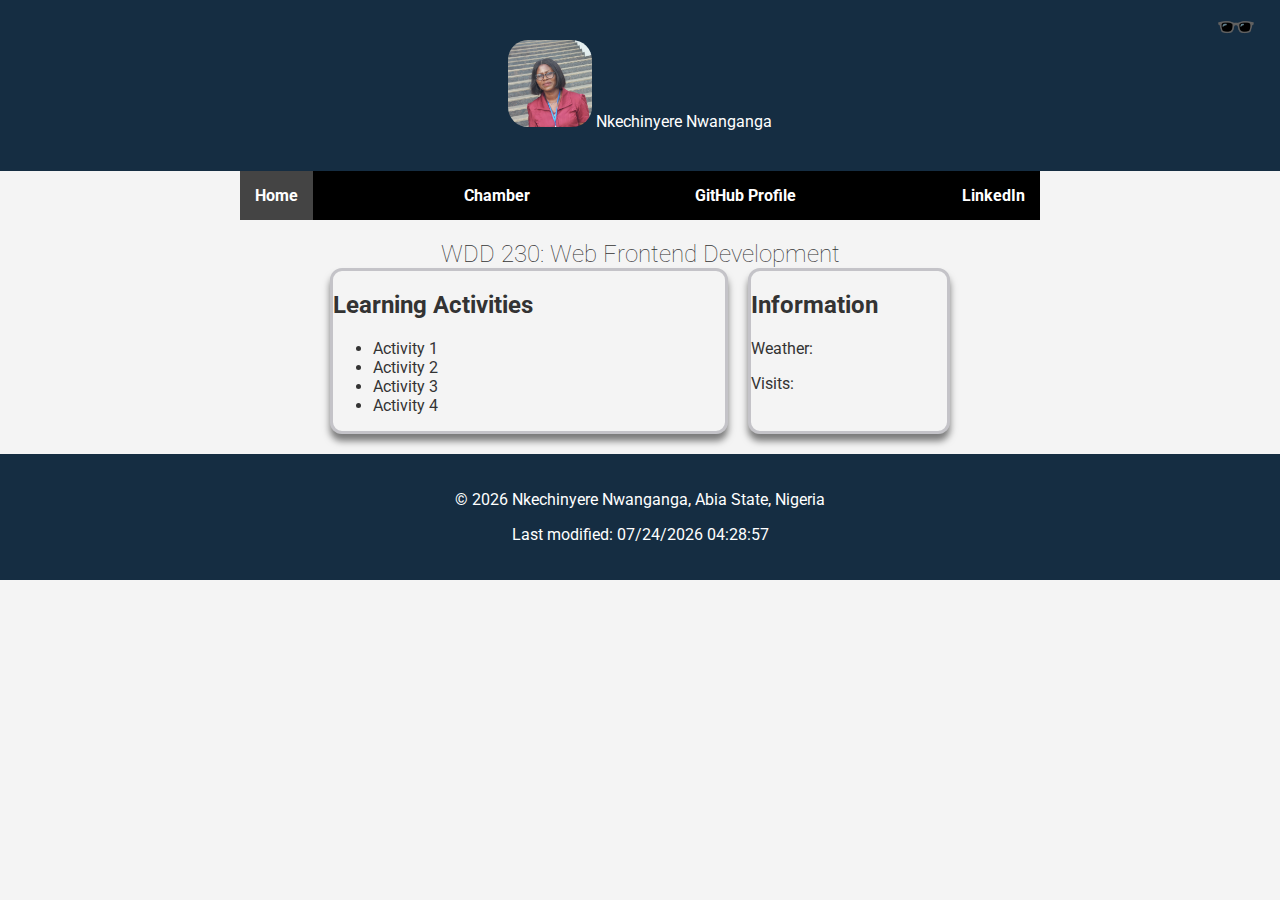
==== index.html @ 03de9d1b "homepage update" ====
<!DOCTYPE html>
<html lang="en">

<head>
    <meta charset="UTF-8" />
    <meta name="viewport" content="width=device-width, initial-scale=1.0" />
    <title>Nkechinyere Nwanganga - WDD 230 - Web Frontend Development</title>
    <meta name="description"
        content="WDD 230 - Web Frontend Development course assignment portal by Nkechinyere Nwanganga" />
    <meta name="author" content="Nkechinyere Nwanganga" />

     <!--  Essential META Tags -->
    <meta property="og:title" content="Nkechinyere Nwanganga - WDD 230 - Web Frontend Development" />
    <meta property="og:description"
        content="WDD 230 - Web Frontend Development course assignment portal by Nkechinyere Nwanganga" />
    <meta property="og:type" content="website" />
    <meta property="og:image" content="images/nkechi-pics.webp" />
    <meta property="og:url" content="https://nkechiyere.github.io/wdd230/" />

    <!-- social media META Tags -->
    <meta name="twitter:card" content="summary_large_image" />
    <meta name="twitter:site" content="@nkechiyere" />
    <meta name="twitter:creator" content="@nkechiyere" />
    <meta name="twitter:title" content="Nkechinyere Nwanganga - WDD 230 - Web Frontend Development" />
    <meta name="twitter:description"
        content="WDD 230 - Web Frontend Development course assignment portal by Nkechinyere Nwanganga" />
    <meta name="twitter:image" content="images/nkechi-pics.webp" />

    <!-- Favicon -->
    <link rel="icon" href="images/favicon.ico" />

    <!-- Stylesheets -->

    <link rel="stylesheet" href="styles/base.css">
    <link rel="stylesheet" href="styles/larger.css">
    <link rel="stylesheet" href="normalize.css">

    <!-- Preconnect to Google Fonts -->
    <link rel="preconnect" href="https://fonts.googleapis.com" />
    <link rel="preconnect" href="https://fonts.gstatic.com" crossorigin />

    <!-- Embed Google Fonts -->
    <link href="https://fonts.googleapis.com/css2?family=Roboto:wght@100;400&display=swap" rel="stylesheet" />

    <script src="scripts/main.js" defer></script>
</head>

<body>
    <header>
        <header>
            <img src="images/nkechi-pics.webp" alt="Profile Photo" id="profile-photo">
            <span id="name">Nkechinyere Nwanganga</span>
            <button class="menu-toggle" id="menu-toggle">&#9776;</button> 
        </header>
    </header>

    <nav id="navbar">
        <ul>
            <li><a href="#" class="active">Home</a></li>
            <li><a href="#">Chamber</a></li>
            <li><a href="https://github.com/Nkechiyere">GitHub Profile</a></li>
            <li>
                <a href="https://www.linkedin.com/in/">LinkedIn</a>
            </li>
        </ul>
    </nav>

    <main>
        <div id="mode">
            🕶️
        </div>
        <h1>WDD 230: Web Frontend Development</h1>
        <div class="sections-container">
            <section class="card activities">
                <h2>Learning Activities</h2>
                <ul>
                    <li>Activity 1</li>
                    <li>Activity 2</li>
                    <li>Activity 3</li>
                    <li>Activity 4</li>
                </ul>
            </section>

            <section class="card abia">
                <h2>Information</h2>
                <p>Weather:</p>
                <p>Visits: </p>
            </section>
        </div>
    </main>


    <footer>
        <p>&copy; <span id="copyright-year"></span> Nkechinyere Nwanganga, Abia State, Nigeria</p>
        <p id="lastModified"></p>
    </footer>

    <script src="scripts/getDates.js"></script>
</body>

</html>
---- styles/base.css ----
/* Base CSS for Mobile-First Layout */

/* General Styles */
body {
    font-family: "Roboto", sans-serif;
    font-weight: 400;
    margin: 0;
    padding: 0;
    background-color: #f4f4f4;
    color: #333;
}


/* Dark mode */
#mode {
	position: absolute;
	top: 0.5rem;
	right: 1.5rem;
	font-size: 3rem;
	cursor: pointer;
	font-size: 2rem;
}

header {
    background-color: #152D42;
    color: white;
    padding: 20px;
    text-align: center;
}

header .profile-container {
    display: flex;
    flex-direction: column;
    align-items: center;
}

.profile-img {
    width: 60px;
    height: 60px;
    border-radius: 50%;
    margin-bottom: 10px;
}

h1 {
    font-weight: 100;
    margin: 0;
    font-size: 1.5rem;
}

/*hamberger menu*/
.menu-toggle {
    width: 25px;
    height: 20px;
    cursor: pointer;
    display: none;
    float: right;
}

#navbar {
    display: none;
}

#navbar.open {
    display: block;  /* Show the menu when the 'open' class is added */
  }
/* Navigation Styles */
nav {
    background-color: black;
    margin: 0 auto;
    max-width: 800px;
}

a {
    text-decoration: none; /* Remove the default underline */
  }

nav ul {
    display: flex;
    flex-direction: column;
    align-items: center;
    padding: 0;
    margin: 0;
}

nav ul.show {
    display: flex;
    /* Show on toggle */
}

nav ul li {
    list-style: none;
}

nav ul li a {
    color: white;
    text-decoration: none;
    padding: 15px;
    display: block;
    font-weight: bold;
    transition: background-color 0.3s ease;
}

nav ul li a.active {
    background-color: #444;
}

nav ul li a:hover {
    background-color: #555;
}

.menu-toggle {
    background-color: transparent;
    border: none;
    color: white;
    font-size: 2rem;
    cursor: pointer;
    display: block;
}

/* Main Content */
main {
    padding: 20px;
    display: flex;
    flex-direction: column;
    align-items: center;
}

#profile-photo {
    width: 7%;
    height: auto;
    border-radius: 20px;
}

.activities {
    flex: 2;
    border: 3px solid rgba(3, 1, 27, 0.2);
    border-radius: 12px;
    box-shadow: 0 7px 7px rgba(0, 0, 0, 0.5);

}

.abia {
    flex: 1;
    border: 3px solid rgba(3, 1, 27, 0.2);
    border-radius: 12px;
    box-shadow: 0 7px 7px rgba(0, 0, 0, 0.5);
}

.sections-container {
    display: flex;
    flex-direction: column;
    width: 100%;
    max-width: 1200px;
}

.section {
    background: white;
    padding: 20px;
    box-shadow: 0 0 10px rgba(0, 0, 0, 0.1);
    margin-bottom: 20px;
}

footer {
    background-color: #152D42;
    color: white;
    text-align: center;
    padding: 20px;
}
---- styles/larger.css ----
/* Larger Screens Layout (min-width 768px) */

/* Mobile Menu */
@media (min-width: 768px) {
    nav ul {
        display: flex;
        flex-direction: row;
        justify-content: space-between;
    }
    .menu-toggle {
        display: none; /* Hide hamburger button on desktop and larger */
    }
    
    #navbar {
        display: block; /* Menu is always visible on larger screens */
        
    }

    /* Sections Layout: Display sections side by side */
    .sections-container {
        flex-direction: row;
        width: 50%;
        gap: 20px;
    }

    .activities {
        border: 3px solid rgba(3, 1, 27, 0.2);
        border-radius: 12px;
        box-shadow: 0 7px 7px rgba(0, 0, 0, 0.5);

    }

    .abia {
        border: 3px solid rgba(3, 1, 27, 0.2);
        border-radius: 12px;
        box-shadow: 0 7px 7px rgba(0, 0, 0, 0.5);
    }
}

/* Large Screens Layout (min-width 1024px) */
@media (min-width: 1024px) {
    .sections-container {
        justify-content: space-between;
    }
}
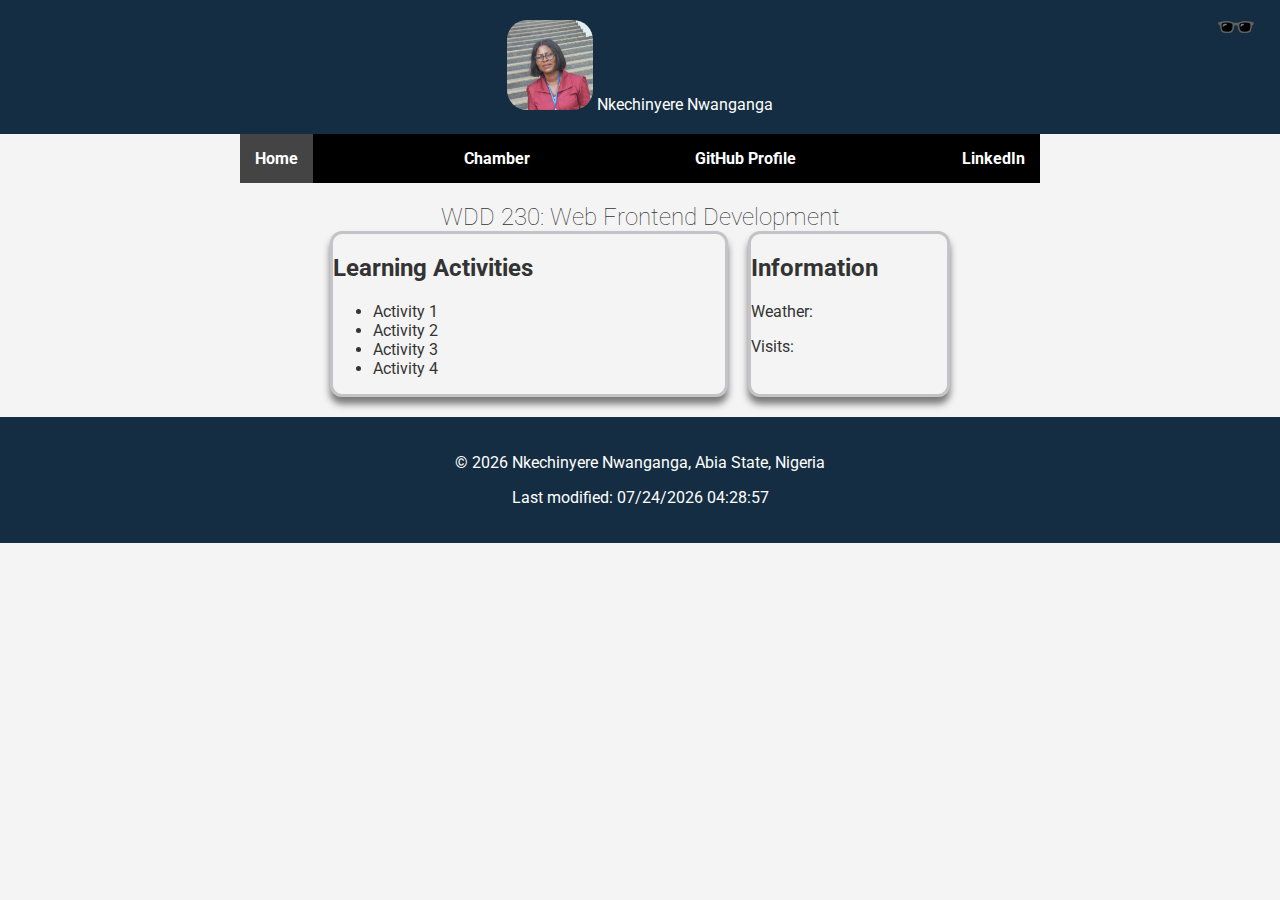
==== commit f64542dd: "update made on indexhtml" ====
--- a/index.html
+++ b/index.html
@@ -2,56 +2,50 @@
 <html lang="en">
 
 <head>
-    <meta charset="UTF-8" />
-    <meta name="viewport" content="width=device-width, initial-scale=1.0" />
+    <meta charset="UTF-8">
+    <meta name="viewport" content="width=device-width, initial-scale=1.0">
     <title>Nkechinyere Nwanganga - WDD 230 - Web Frontend Development</title>
-    <meta name="description"
-        content="WDD 230 - Web Frontend Development course assignment portal by Nkechinyere Nwanganga" />
-    <meta name="author" content="Nkechinyere Nwanganga" />
+    <meta name="description" content="WDD 230 - Web Frontend Development course assignment portal by Nkechinyere Nwanganga">
+    <meta name="author" content="Nkechinyere Nwanganga">
 
-     <!--  Essential META Tags -->
-    <meta property="og:title" content="Nkechinyere Nwanganga - WDD 230 - Web Frontend Development" />
-    <meta property="og:description"
-        content="WDD 230 - Web Frontend Development course assignment portal by Nkechinyere Nwanganga" />
-    <meta property="og:type" content="website" />
-    <meta property="og:image" content="images/nkechi-pics.webp" />
-    <meta property="og:url" content="https://nkechiyere.github.io/wdd230/" />
+    <!-- Essential META Tags -->
+    <meta property="og:title" content="Nkechinyere Nwanganga - WDD 230 - Web Frontend Development">
+    <meta property="og:description" content="WDD 230 - Web Frontend Development course assignment portal by Nkechinyere Nwanganga">
+    <meta property="og:type" content="website">
+    <meta property="og:image" content="images/nkechi-pics.webp">
+    <meta property="og:url" content="https://nkechiyere.github.io/wdd230/">
 
     <!-- social media META Tags -->
-    <meta name="twitter:card" content="summary_large_image" />
-    <meta name="twitter:site" content="@nkechiyere" />
-    <meta name="twitter:creator" content="@nkechiyere" />
-    <meta name="twitter:title" content="Nkechinyere Nwanganga - WDD 230 - Web Frontend Development" />
-    <meta name="twitter:description"
-        content="WDD 230 - Web Frontend Development course assignment portal by Nkechinyere Nwanganga" />
-    <meta name="twitter:image" content="images/nkechi-pics.webp" />
+    <meta name="twitter:card" content="summary_large_image">
+    <meta name="twitter:site" content="@nkechiyere">
+    <meta name="twitter:creator" content="@nkechiyere">
+    <meta name="twitter:title" content="Nkechinyere Nwanganga - WDD 230 - Web Frontend Development">
+    <meta name="twitter:description" content="WDD 230 - Web Frontend Development course assignment portal by Nkechinyere Nwanganga">
+    <meta name="twitter:image" content="images/nkechi-pics.webp">
 
     <!-- Favicon -->
-    <link rel="icon" href="images/favicon.ico" />
+    <link rel="icon" href="images/favicon.ico">
 
     <!-- Stylesheets -->
-
     <link rel="stylesheet" href="styles/base.css">
     <link rel="stylesheet" href="styles/larger.css">
     <link rel="stylesheet" href="normalize.css">
 
     <!-- Preconnect to Google Fonts -->
-    <link rel="preconnect" href="https://fonts.googleapis.com" />
-    <link rel="preconnect" href="https://fonts.gstatic.com" crossorigin />
+    <link rel="preconnect" href="https://fonts.googleapis.com">
+    <link rel="preconnect" href="https://fonts.gstatic.com" crossorigin>
 
     <!-- Embed Google Fonts -->
-    <link href="https://fonts.googleapis.com/css2?family=Roboto:wght@100;400&display=swap" rel="stylesheet" />
+    <link href="https://fonts.googleapis.com/css2?family=Roboto:wght@100;400&display=swap" rel="stylesheet">
 
     <script src="scripts/main.js" defer></script>
 </head>
 
 <body>
     <header>
-        <header>
-            <img src="images/nkechi-pics.webp" alt="Profile Photo" id="profile-photo">
-            <span id="name">Nkechinyere Nwanganga</span>
-            <button class="menu-toggle" id="menu-toggle">&#9776;</button> 
-        </header>
+        <img src="images/nkechi-pics.webp" alt="Profile Photo" id="profile-photo">
+        <span id="name">Nkechinyere Nwanganga</span>
+        <button class="menu-toggle" id="menu-toggle">&#9776;</button> 
     </header>
 
     <nav id="navbar">
@@ -59,9 +53,7 @@
             <li><a href="#" class="active">Home</a></li>
             <li><a href="#">Chamber</a></li>
             <li><a href="https://github.com/Nkechiyere">GitHub Profile</a></li>
-            <li>
-                <a href="https://www.linkedin.com/in/">LinkedIn</a>
-            </li>
+            <li><a href="https://www.linkedin.com/in/">LinkedIn</a></li>
         </ul>
     </nav>
 
@@ -89,7 +81,6 @@
         </div>
     </main>
 
-
     <footer>
         <p>&copy; <span id="copyright-year"></span> Nkechinyere Nwanganga, Abia State, Nigeria</p>
         <p id="lastModified"></p>
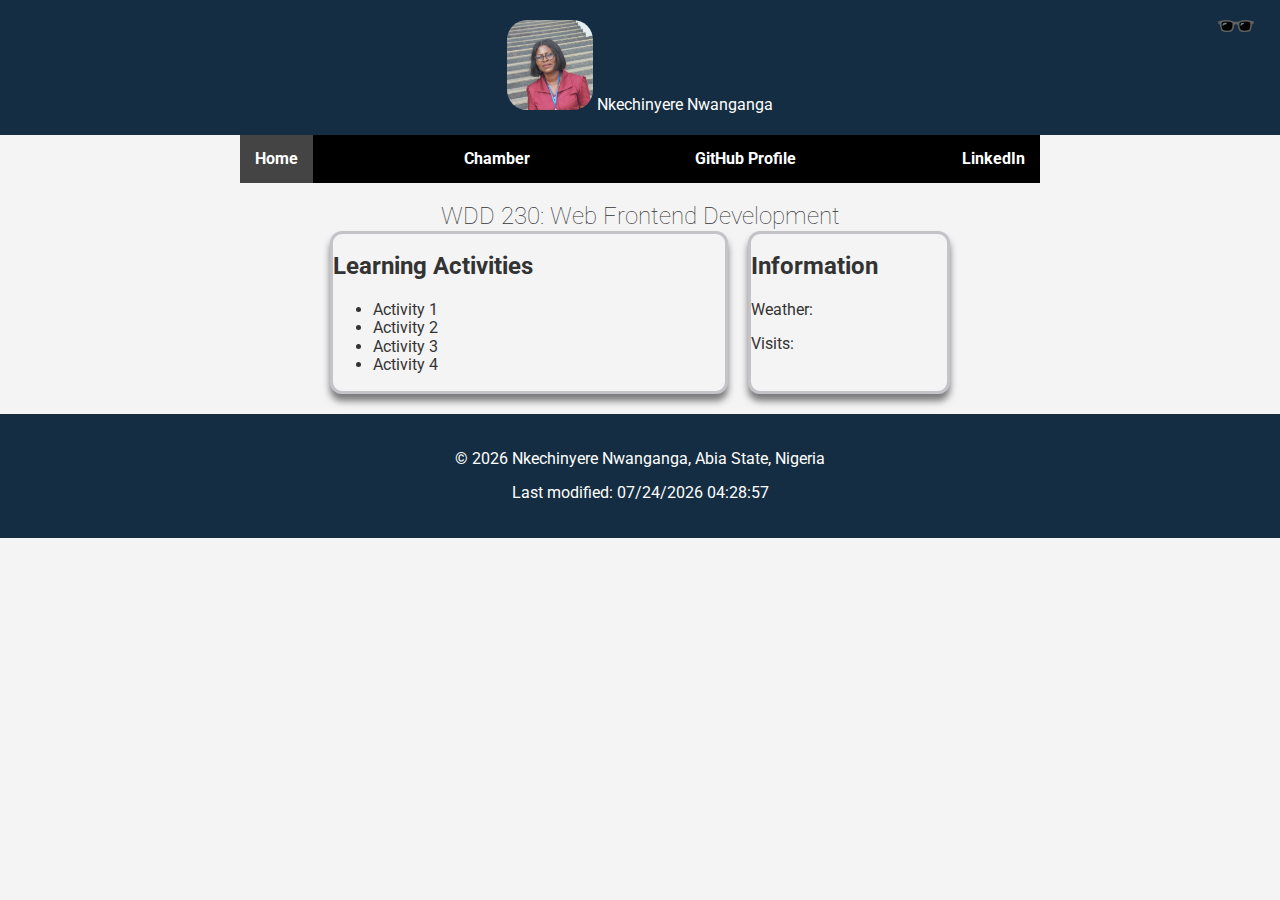
==== commit 2c357342: "added css normalize" ====
--- a/index.html
+++ b/index.html
@@ -27,9 +27,9 @@
     <link rel="icon" href="images/favicon.ico">
 
     <!-- Stylesheets -->
+    <link rel="stylesheet" href="styles/normalize.css">
     <link rel="stylesheet" href="styles/base.css">
     <link rel="stylesheet" href="styles/larger.css">
-    <link rel="stylesheet" href="normalize.css">
 
     <!-- Preconnect to Google Fonts -->
     <link rel="preconnect" href="https://fonts.googleapis.com">
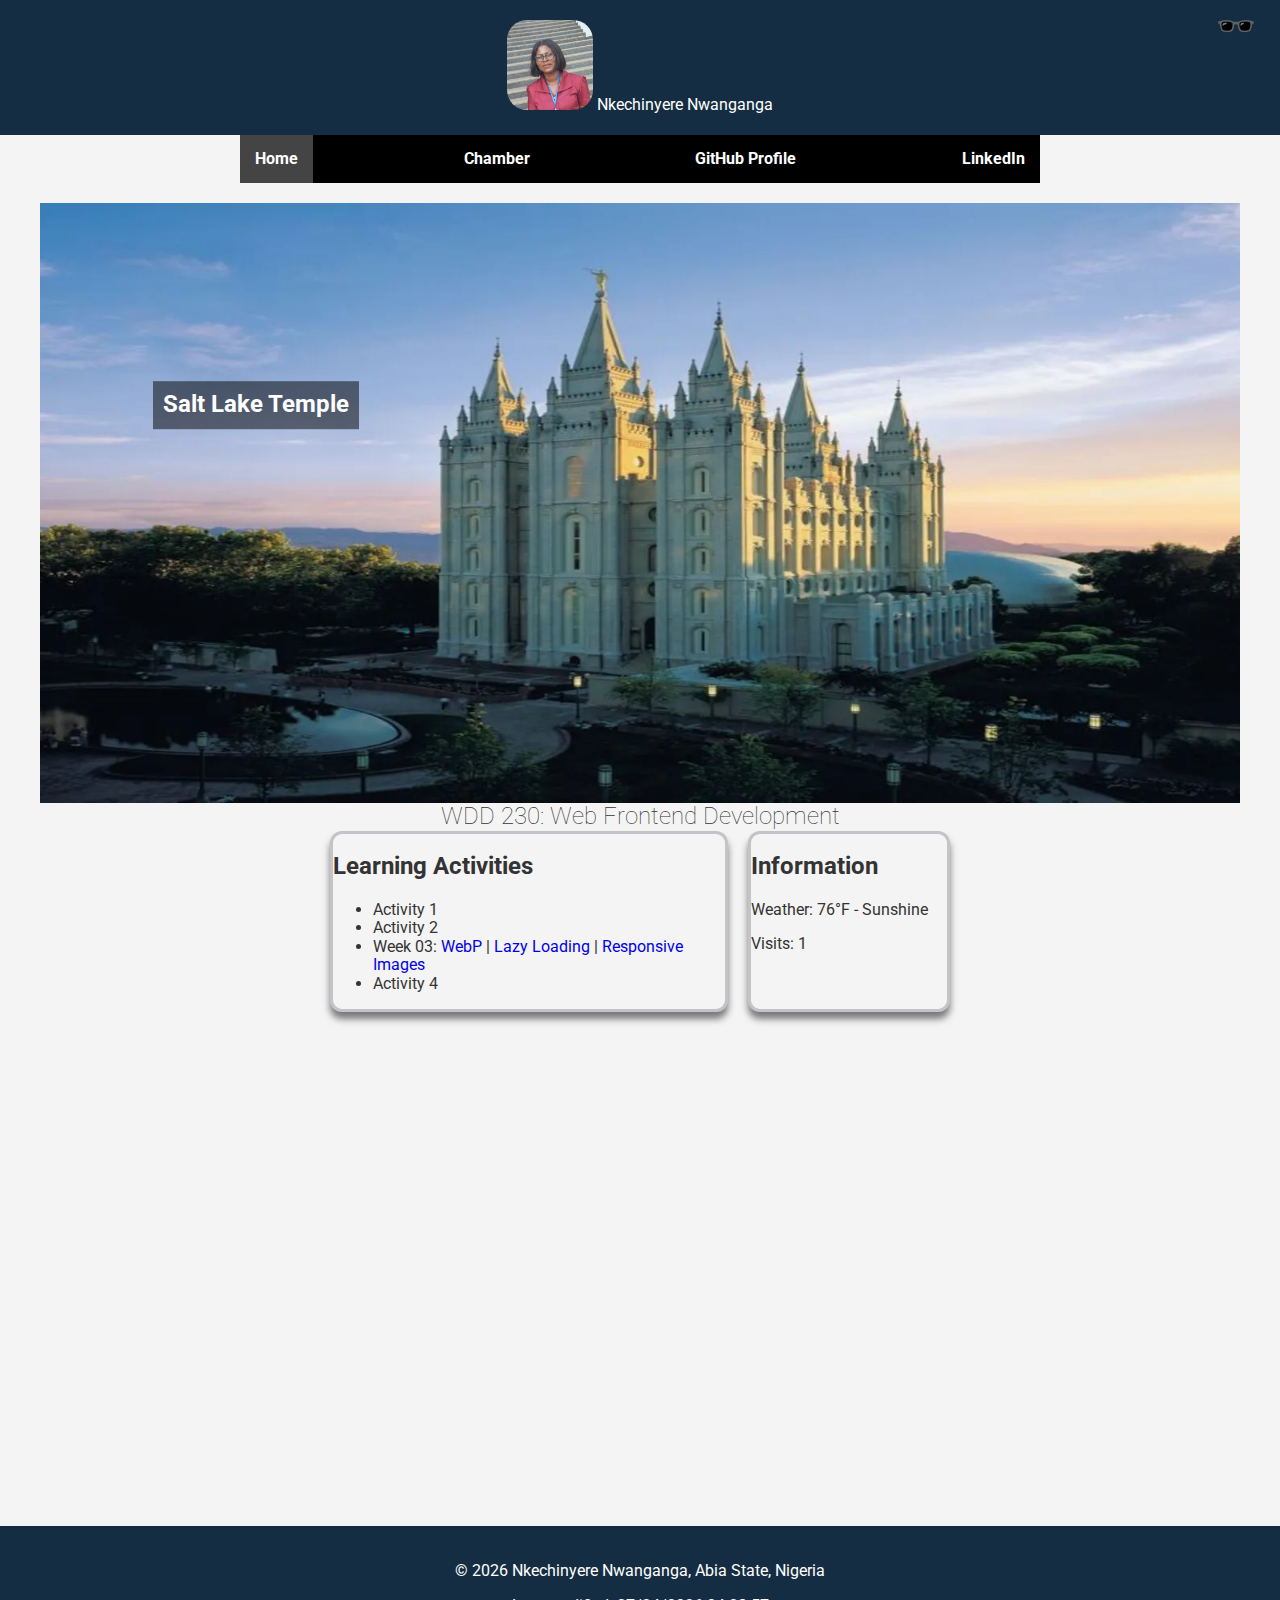
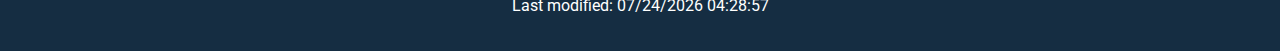
==== commit 9de8505d: "week 3 update on course home" ====
--- a/index.html
+++ b/index.html
@@ -12,7 +12,7 @@
     <meta property="og:title" content="Nkechinyere Nwanganga - WDD 230 - Web Frontend Development">
     <meta property="og:description" content="WDD 230 - Web Frontend Development course assignment portal by Nkechinyere Nwanganga">
     <meta property="og:type" content="website">
-    <meta property="og:image" content="images/nkechi-pics.webp">
+    <meta property="og:image" content="https://raw.githubusercontent.com/nkechiyere/wdd230/images/nkechi-pics.webp">
     <meta property="og:url" content="https://nkechiyere.github.io/wdd230/">
 
     <!-- social media META Tags -->
@@ -21,7 +21,7 @@
     <meta name="twitter:creator" content="@nkechiyere">
     <meta name="twitter:title" content="Nkechinyere Nwanganga - WDD 230 - Web Frontend Development">
     <meta name="twitter:description" content="WDD 230 - Web Frontend Development course assignment portal by Nkechinyere Nwanganga">
-    <meta name="twitter:image" content="images/nkechi-pics.webp">
+    <meta name="twitter:image" content="https://raw.githubusercontent.com/nkechiyere/wdd230/images/nkechi-pics.webp">
 
     <!-- Favicon -->
     <link rel="icon" href="images/favicon.ico">
@@ -58,9 +58,20 @@
     </nav>
 
     <main>
+
+        <div class="hero-image">
+            <picture>
+                <source srcset="images/salt_lake_temple_lds_hero-small.webp" media="(max-width: 500px)">
+                <source srcset="images/salt_lake_temple_lds_hero-medium.webp" media="(max-width: 800px)">
+                <img src="images/salt_lake_temple_lds_hero-large.webp" alt="Hero Image" width="1500" height="750" class="responsive-image" loading="lazy">
+            </picture>
+            <div class="overlay">Salt Lake Temple</div>
+        </div>
         <div id="mode">
+
             🕶️
         </div>
+
         <h1>WDD 230: Web Frontend Development</h1>
         <div class="sections-container">
             <section class="card activities">
@@ -68,16 +79,20 @@
                 <ul>
                     <li>Activity 1</li>
                     <li>Activity 2</li>
-                    <li>Activity 3</li>
+                    <li>Week 03: <a href="week03/images/landscape.webp">WebP</a> | <a href="week03/lazyload.html">Lazy Loading</a> | <a href="week03/responsive-images.html">Responsive Images</a></li>
                     <li>Activity 4</li>
                 </ul>
             </section>
 
             <section class="card abia">
                 <h2>Information</h2>
-                <p>Weather:</p>
-                <p>Visits: </p>
+                <p>Weather: 76°F - Sunshine</p>
+                <p>Visits: <span id="visit-count">0</span> </p>
             </section>
+        </div>
+
+        <div class="map-container">
+            <iframe src="https://www.google.com/maps/embed?pb=!1m18!1m12!1m3!1d9451.277314397277!2d7.3419721769661805!3d5.140273724860495!2m3!1f0!2f0!3f0!3m2!1i1024!2i768!4f13.1!3m3!1m2!1s0x10429b0040bb9f23%3A0x159e258413987e73!2sAba%20Abia%20state!5e0!3m2!1sen!2sng!4v1738781310569!5m2!1sen!2sng" width="600" height="450" style="border:0;" allowfullscreen="" loading="lazy"></iframe>
         </div>
     </main>
 
--- a/styles/base.css
+++ b/styles/base.css
@@ -125,6 +125,50 @@
     align-items: center;
 }
 
+/* hero image */
+.hero-image {
+    width: 100%;
+    max-width: 100%;
+    margin: 0 auto;
+    overflow: hidden;
+}
+
+.responsive-image {
+    width: 100%;
+    height: auto;
+    display: block;
+}
+
+/* Optional: Add some padding or margins for better spacing */
+/* .hero-image {
+    padding: 5px;
+} */
+
+.overlay {
+    position: absolute;
+    top: 20%;
+    left: 30%;
+    transform: translate(-50%, -50%);
+    color: white;
+    font-size: 16px;
+    font-weight: bold;
+    text-align: center;
+    white-space: nowrap;
+    background-color: rgba(0, 0, 0, 0.5);
+    padding: 10px;
+}
+
+.map-container {
+    width: 100%;
+    max-width: 960px;
+    margin: 20px auto;
+}
+
+iframe {
+    width: 100%;
+    height: 300px;
+}
+
 #profile-photo {
     width: 7%;
     height: auto;
--- a/styles/larger.css
+++ b/styles/larger.css
@@ -35,6 +35,35 @@
         border-radius: 12px;
         box-shadow: 0 7px 7px rgba(0, 0, 0, 0.5);
     }
+
+    .hero-image {
+        max-width: 800px; /* Adjust as needed */
+    }
+
+    .overlay {
+        position: absolute;
+        top: 40%;
+        left: 20%;
+        transform: translate(-50%, -50%);
+        color: white;
+        font-size: 24px;
+        font-weight: bold;
+        text-align: center;
+        white-space: nowrap;
+        background-color: rgba(0, 0, 0, 0.5);
+        padding: 10px;
+    }
+
+    .map-container {
+        width: 100%;
+        max-width: 960px;
+        margin: 20px auto;
+    }
+    
+    iframe {
+        width: 100%;
+        height: 450px;
+    }
 }
 
 /* Large Screens Layout (min-width 1024px) */
@@ -42,4 +71,32 @@
     .sections-container {
         justify-content: space-between;
     }
+    .hero-image {
+        max-width: 1200px; /* Adjust as needed */
+    }
+
+    .overlay {
+        position: absolute;
+        top: 45%;
+        left: 20%;
+        transform: translate(-50%, -50%);
+        color: white;
+        font-size: 24px;
+        font-weight: bold;
+        text-align: center;
+        white-space: nowrap;
+        background-color: rgba(0, 0, 0, 0.5);
+        padding: 10px;
+    }
+
+    .map-container {
+        width: 100%;
+        max-width: 1200px;
+        margin: 20px auto;
+    }
+    
+    iframe {
+        width: 100%;
+        height: 450px;
+    }
 }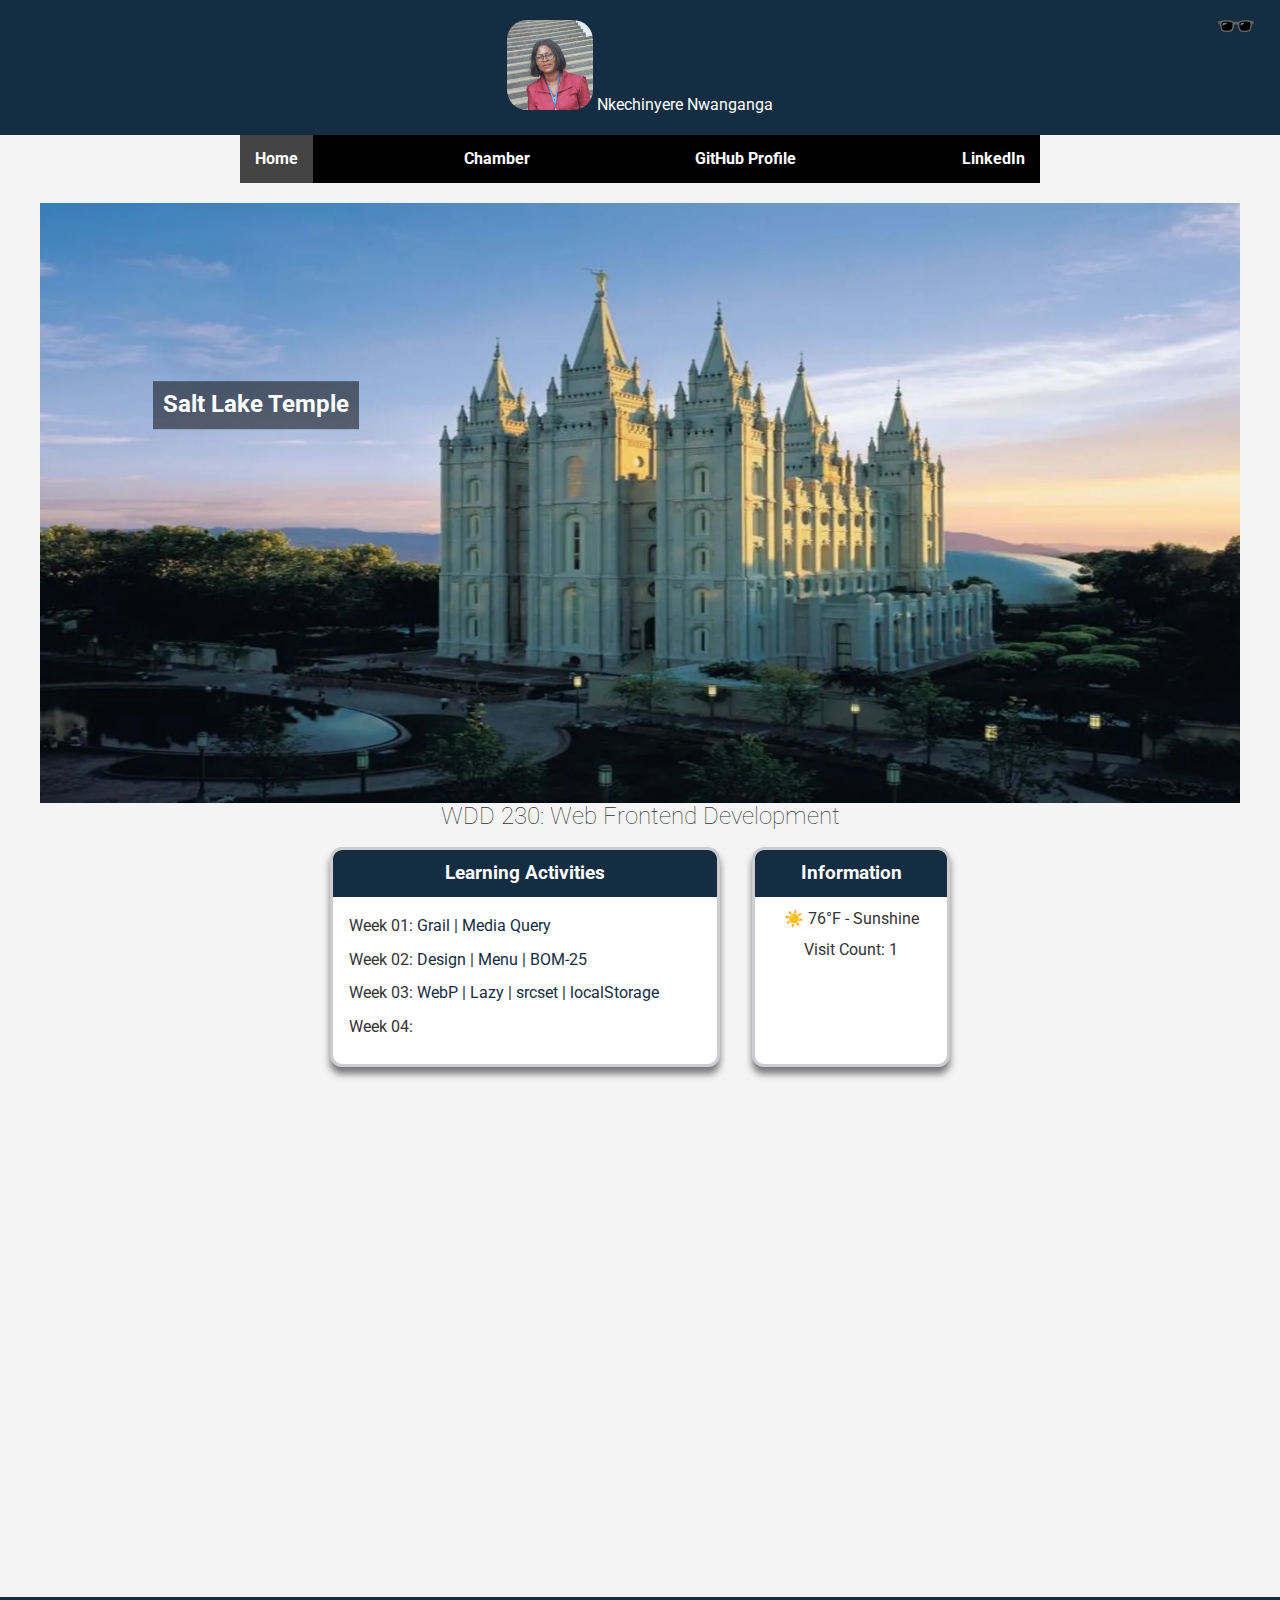
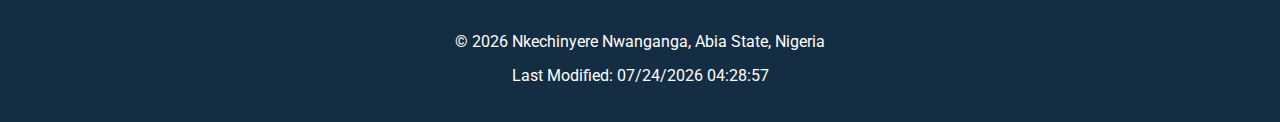
==== commit 4f41fc82: "week5" ====
--- a/index.html
+++ b/index.html
@@ -37,8 +37,6 @@
 
     <!-- Embed Google Fonts -->
     <link href="https://fonts.googleapis.com/css2?family=Roboto:wght@100;400&display=swap" rel="stylesheet">
-
-    <script src="scripts/main.js" defer></script>
 </head>
 
 <body>
@@ -77,17 +75,13 @@
             <section class="card activities">
                 <h2>Learning Activities</h2>
                 <ul>
-                    <li>Activity 1</li>
-                    <li>Activity 2</li>
-                    <li>Week 03: <a href="week03/images/landscape.webp">WebP</a> | <a href="week03/lazyload.html">Lazy Loading</a> | <a href="week03/responsive-images.html">Responsive Images</a></li>
-                    <li>Activity 4</li>
+                    <!-- Dynamic content will be inserted here -->
                 </ul>
             </section>
 
             <section class="card abia">
                 <h2>Information</h2>
-                <p>Weather: 76°F - Sunshine</p>
-                <p>Visits: <span id="visit-count">0</span> </p>
+                <!-- Weather content will be inserted here -->
             </section>
         </div>
 
@@ -102,6 +96,8 @@
     </footer>
 
     <script src="scripts/getDates.js"></script>
+    <script src="scripts/links.js"></script>
+    <script src="scripts/weather.js"></script>
 </body>
 
 </html>--- a/styles/base.css
+++ b/styles/base.css
@@ -49,20 +49,25 @@
 
 /*hamberger menu*/
 .menu-toggle {
-    width: 25px;
-    height: 20px;
+    background-color: transparent;
+    border: none;
+    color: white;
+    font-size: 2rem;
     cursor: pointer;
-    display: none;
-    float: right;
+    display: block; /* Show by default on mobile */
+    position: absolute;
+    top: 20px;
+    right: 20px;
 }
 
 #navbar {
-    display: none;
+    display: none; /* Hidden by default on mobile */
 }
 
 #navbar.open {
-    display: block;  /* Show the menu when the 'open' class is added */
-  }
+    display: block;
+}
+
 /* Navigation Styles */
 nav {
     background-color: black;
@@ -108,15 +113,6 @@
     background-color: #555;
 }
 
-.menu-toggle {
-    background-color: transparent;
-    border: none;
-    color: white;
-    font-size: 2rem;
-    cursor: pointer;
-    display: block;
-}
-
 /* Main Content */
 main {
     padding: 20px;
@@ -157,12 +153,45 @@
     background-color: rgba(0, 0, 0, 0.5);
     padding: 10px;
 }
-
+/* discover layout */
+
+.discover-grid {
+    display: flex;
+    flex-direction: column;
+    gap: 20px;
+    padding: 10px;
+}
+
+.sidebar {
+    order: 2; /* Sidebar below the gallery on mobile */
+    background-color: #f4f4f4;
+    padding: 15px;
+    border-radius: 8px;
+}
+
+.gallery {
+    display: grid;
+    grid-template-columns: 1fr; /* Single column for mobile */
+    gap: 10px;
+}
+
+.gallery img {
+    width: 100%;
+    border-radius: 8px;
+    transition: transform 0.3s ease;
+}
+
+.gallery img:hover {
+    transform: scale(1.05);
+}
+
+/* END discover layout */
 .map-container {
     width: 100%;
     max-width: 960px;
     margin: 20px auto;
 }
+
 
 iframe {
     width: 100%;
@@ -193,8 +222,9 @@
 .sections-container {
     display: flex;
     flex-direction: column;
-    width: 100%;
-    max-width: 1200px;
+    gap: 1rem;
+    max-width: 800px;
+    margin: 1rem auto;
 }
 
 .section {
@@ -210,3 +240,61 @@
     text-align: center;
     padding: 20px;
 }
+
+/* Card Styles */
+.sections-container {
+    display: flex;
+    flex-direction: column;
+    gap: 1rem;
+    max-width: 800px;
+    margin: 1rem auto;
+}
+
+.card {
+    background-color: white;
+    border-radius: 8px;
+    box-shadow: 0 2px 4px rgba(0,0,0,0.1);
+    overflow: hidden;
+}
+
+.card h2 {
+    background-color: #152D42;
+    color: white;
+    margin: 0;
+    padding: 0.8rem;
+    font-size: 1.2rem;
+    text-align: center;
+}
+
+/* Learning Activities Card */
+.activities ul {
+    list-style: none;
+    padding: 1rem;
+    margin: 0;
+}
+
+.activities li {
+    margin-bottom: 0.5rem;
+    line-height: 1.6;
+}
+
+.activities a {
+    color: #152D42;
+    text-decoration: none;
+}
+
+.activities a:hover {
+    text-decoration: underline;
+}
+
+/* Information Card */
+.abia {
+    text-align: center;
+}
+
+.abia p {
+    margin: 0.8rem;
+    font-size: 1rem;
+}
+
+
--- a/styles/larger.css
+++ b/styles/larger.css
@@ -2,31 +2,33 @@
 
 /* Mobile Menu */
 @media (min-width: 768px) {
+    /* Make the selector more specific */
+    header .menu-toggle {
+        display: none; /* Hide hamburger button on desktop and larger */
+    }
+    
+    #navbar {
+        display: block !important; /* Force menu to show on larger screens */
+    }
+
     nav ul {
         display: flex;
         flex-direction: row;
         justify-content: space-between;
-    }
-    .menu-toggle {
-        display: none; /* Hide hamburger button on desktop and larger */
-    }
-    
-    #navbar {
-        display: block; /* Menu is always visible on larger screens */
-        
     }
 
     /* Sections Layout: Display sections side by side */
     .sections-container {
         flex-direction: row;
         width: 50%;
-        gap: 20px;
+        gap: 2rem;
     }
 
     .activities {
         border: 3px solid rgba(3, 1, 27, 0.2);
         border-radius: 12px;
         box-shadow: 0 7px 7px rgba(0, 0, 0, 0.5);
+        flex: 2;
 
     }
 
@@ -34,6 +36,7 @@
         border: 3px solid rgba(3, 1, 27, 0.2);
         border-radius: 12px;
         box-shadow: 0 7px 7px rgba(0, 0, 0, 0.5);
+        flex: 1;
     }
 
     .hero-image {
@@ -64,6 +67,22 @@
         width: 100%;
         height: 450px;
     }
+
+    /* discover layout */
+    .discover-grid {
+        display: grid;
+        grid-template-columns: 1fr 3fr; /* Sidebar and gallery side by side */
+        gap: 30px;
+    }
+
+    .sidebar {
+        order: 1; /* Sidebar on the left */
+    }
+
+    .gallery {
+        grid-template-columns: repeat(auto-fit, minmax(200px, 1fr)); /* Responsive grid */
+    }
+    
 }
 
 /* Large Screens Layout (min-width 1024px) */
@@ -99,4 +118,10 @@
         width: 100%;
         height: 450px;
     }
+    
+    /* discover layout */
+    .discover-grid {
+        max-width: 1200px;
+        margin: 0 auto;
+    }
 }